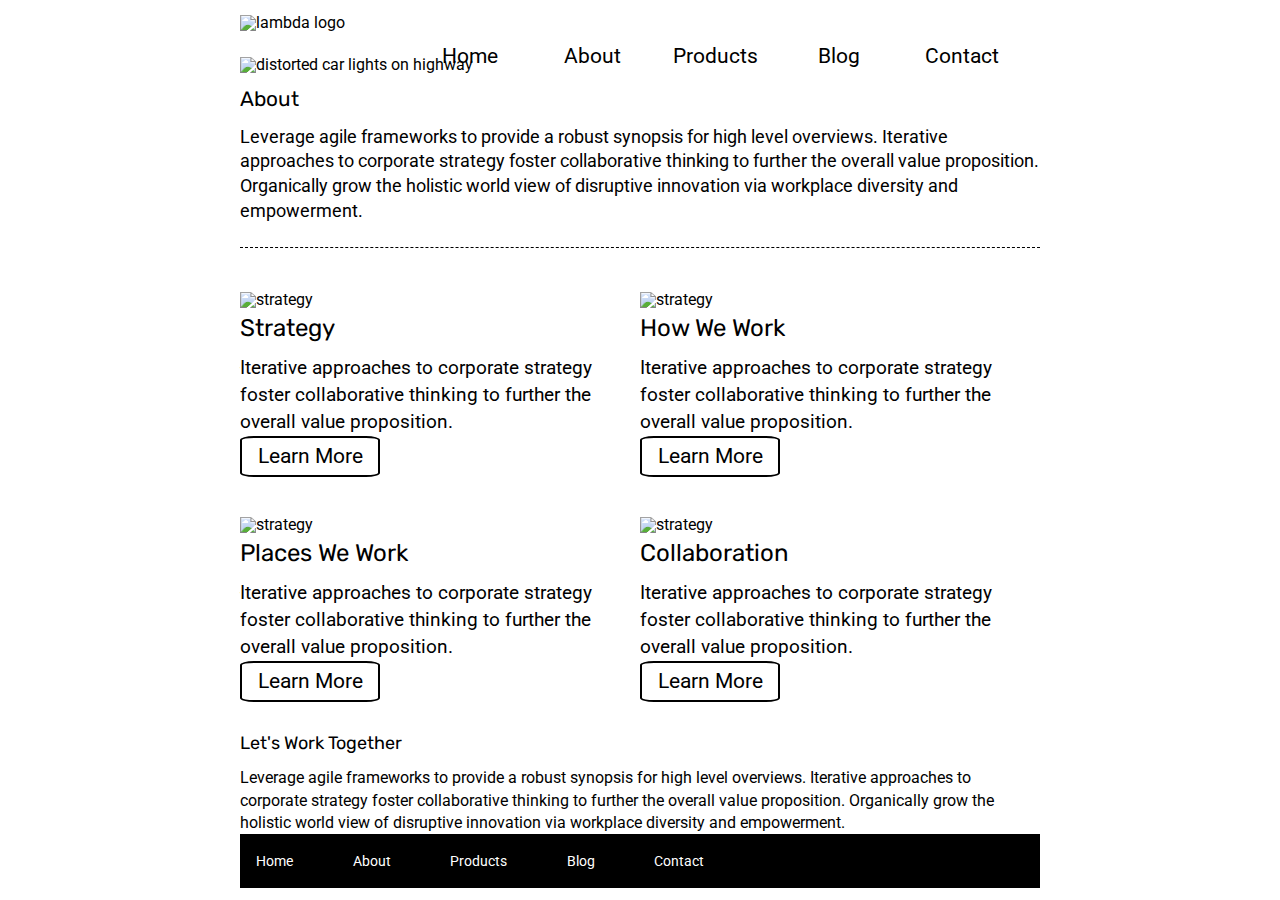
==== about.html @ 8b7726fd "finished the top and middle section of the about page" ====
<!doctype html>

<html lang="en">
<head>
  <meta charset="utf-8">

  <title>Sprint Challenge - About</title>

  <link href="https://fonts.googleapis.com/css?family=Roboto|Rubik" rel="stylesheet">
  <link rel="stylesheet" href="css/index.css">

</head>

<body>
    <div class="container about-page">

      <header>

        <div>
            <img class="logo" src="img/lambda-black.png" alt="lambda logo">
        </div>

        <nav>
            <a href="index.html">Home</a>
            <a href="about.html">About</a>
            <a href="#">Products</a>
            <a href="#">Blog</a>
            <a href="#">Contact</a>
        </nav>
     
      </header>

      <div class="jumboPhoto">
        <img class="mainPhoto" src="img/jumbo-about.png" alt="distorted car lights on highway">
      </div>

      <section class="aboutTopSection">
        <h2>About</h2>
        <p>Leverage agile frameworks to provide a robust synopsis for high level overviews. Iterative approaches to corporate strategy foster collaborative thinking to further the overall value proposition. Organically grow the holistic world view of disruptive innovation via workplace diversity and empowerment.</p>
      </section>

      <section class="aboutMiddleSection">
        <div class="middleSectionContainer">
          <img src="img/about-plan.png" alt="strategy">
          
          <div>
            <h3>Strategy</h3> 
            <p>Iterative approaches to corporate strategy foster collaborative thinking to further the overall value proposition.</p>

            <a href="">Learn More</a>
          </div>
        </div>

        <div class="middleSectionContainer">
          <img src="img/about-working.png" alt="strategy">
          <div>
    
            <h3>How We Work</h3> 

            <p>Iterative approaches to corporate strategy foster collaborative thinking to further the overall value proposition.</p>
            <a href="">Learn More</a>
          </div>
        </div>

        <div class="middleSectionContainer">
          <img src="img/about-office.png" alt="strategy">
          <div>
            <h3>Places We Work</h3> 
            <p>Iterative approaches to corporate strategy foster collaborative thinking to further the overall value proposition.</p>

            <a href="">Learn More</a>
          </div>
        </div>

        <div class="middleSectionContainer">
          <img src="img/about-meeting.png" alt="strategy">
          <div>
    
            <h3>Collaboration</h3> 
            <p>Iterative approaches to corporate strategy foster collaborative thinking to further the overall value proposition.</p>

            <a href="">Learn More</a>
          </div>
        </div>

      </section>

      <section>
        <h2>Let's Work Together</h2>
        <p>Leverage agile frameworks to provide a robust synopsis for high level overviews. Iterative approaches to corporate strategy foster collaborative thinking to further the overall value proposition. Organically grow the holistic world view of disruptive innovation via workplace diversity and empowerment.</p>
      </section>
         
      <footer>
        <nav>
          <a href="index.html">Home</a>
          <a href="about.html">About</a>
          <a href="#">Products</a>
          <a href="#">Blog</a>
          <a href="#">Contact</a>
        </nav>
      </footer>
    </div><!-- container -->        
</body>
</html>
---- css/index.css ----
/* http://meyerweb.com/eric/tools/css/reset/ 
   v2.0 | 20110126
   License: none (public domain)
*/

html, body, div, span, applet, object, iframe,
h1, h2, h3, h4, h5, h6, p, blockquote, pre,
a, abbr, acronym, address, big, cite, code,
del, dfn, em, img, ins, kbd, q, s, samp,
small, strike, strong, sub, sup, tt, var,
b, u, i, center,
dl, dt, dd, ol, ul, li,
fieldset, form, label, legend,
table, caption, tbody, tfoot, thead, tr, th, td,
article, aside, canvas, details, embed, 
figure, figcaption, footer, header, hgroup, 
menu, nav, output, ruby, section, summary,
time, mark, audio, video {
	margin: 0;
	padding: 0;
	border: 0;
	font-size: 100%;
	font: inherit;
	vertical-align: baseline;
}
/* HTML5 display-role reset for older browsers */
article, aside, details, figcaption, figure, 
footer, header, hgroup, menu, nav, section {
	display: block;
}
body {
	line-height: 1;
}
ol, ul {
	list-style: none;
}
blockquote, q {
	quotes: none;
}
blockquote:before, blockquote:after,
q:before, q:after {
	content: '';
	content: none;
}
table {
	border-collapse: collapse;
	border-spacing: 0;
}

* {
    box-sizing: border-box;
}

html, body {
    height: 100%;
    font-family: 'Roboto', sans-serif;
}


h1, h2, h3, h4, h5 {
    font-size: 18px;
    margin-bottom: 15px;
    font-family: 'Rubik', sans-serif;
}

p {
    line-height: 1.4;
}

.container {
    width: 800px;
    margin: 0 auto;
}

header{
    display: flex;
    /* border: 1px solid black; */
    height: 5vh;
    max-width: 100%;
    margin-bottom: 1.5%;
    justify-content: space-between;
}

header div{
    display: flex;
    height: 5vh;
    /* border: 1px solid blue; */
}

header .logo{
    /* border: 1px solid blue; */
    margin: auto 0 auto 0;
}

header nav{
    /* border: 1px solid red; */
    width: 77%;
    display: flex;
    margin: 0 2% 0 0;
}

header a{
    text-decoration: none;
    color: black;
    /* border: 1px solid purple; */
    padding: 2% 2% 2% 2%;
    justify-content: space-evenly;
    width: 20%;
    text-align: center;
    font-size: 1.3rem;
    margin: 5.5% auto 0 auto;
}


.jumboPhoto{
    max-width: 100%;
    margin: 1.5% 0;
}

.mainPhoto{
    width: 100%;
}

.top-content {
    display: flex;
    flex-wrap: wrap;
    justify-content: space-evenly;
    margin-bottom: 20px;
    border-bottom: 1px dashed black;
}

.top-content .text-container {
    width: 48%;
    padding: 0 1%;
    padding-bottom: 20px;  
}

.middle-content {
    margin-bottom: 20px;
    border-bottom: 1px dashed black;
}

.middle-content h2 {
    padding: 0 2%;
    margin-bottom: 0;
}

.middle-content .boxes {
    display: flex;
    flex-wrap: wrap;
    justify-content: space-evenly;
}

.middle-content .boxes .box {
    width: 12.5%;
    height: 100px;
    background: black;
    margin: 20px 2.5%;
    color: white;
    display: flex;
    align-items: center;
    justify-content: center;
}

#one{
    background-color: teal;
}

#two{
    background-color: gold;
}

#three{
    background-color: cadetblue;
}

#four{
    background-color: coral;
}

#five{
    background-color: crimson;
}

#six{
    background-color: forestgreen;
}

#seven{
    background-color: darkorchid;
}

#eight{
    background-color: hotpink;
}

#nine{
    background-color: indigo;
}

#ten{
    background-color: dodgerblue;
}

.bottom-content {
    display: flex;
    margin: 0 2% 20px;
    justify-content: space-around;
}

.bottom-content .text-container {
    padding-right: 4%;
}

.bottom-content .text-container:last-child {
    padding-right: 0;
}

footer {
    width: 100%;
    background: black;
}

footer nav {
    width: 60%;
    display: flex;
    justify-content: space-between;
    align-items: center;
    padding: 20px 2%;
    font-size: 14px;
}

footer nav a {
    color: white;
    text-decoration: none;
}

/* About Page */

/* Top Section */
.aboutTopSection{
    border-bottom: 1px dashed black;
    margin: 2% 0 4.5% 0;
    padding: 0 0 3% 0;
}

.aboutTopSection h2{
    font-size: 1.3rem;
}

.aboutTopSection p{
    font-size: 1.1rem;
}

/* Middle Section */
.aboutMiddleSection{
    display: flex;
    flex-wrap: wrap;
    max-width: 100%;
    /* border: 1px solid red; */
    margin: 0 0 0% 0;
    height: 50vh;

}

.aboutMiddleSection .middleSectionContainer{
    width: 50%;
    /* border: 1px solid blue; */
    margin: 1% 0 0% 0;
    
}

.aboutMiddleSection .middleSectionContainer div{
    /* border: 1px solid purple; */
    height: 10vh;
    display: flex;
    flex-direction: column;
    justify-content: space-around;
    margin: 2% 0 0 0;
}

.aboutMiddleSection h3{
    font-size: 1.5rem;
}

.aboutMiddleSection p{
    font-size: 1.2rem;
}

.aboutMiddleSection a{
    text-decoration: none;
    color: black;
    border: 2.5px solid black;
    border-radius: 10%; 
    padding: 2% 2%;
    font-size: 1.3rem;
    width: 35%;
    text-align: center;
}
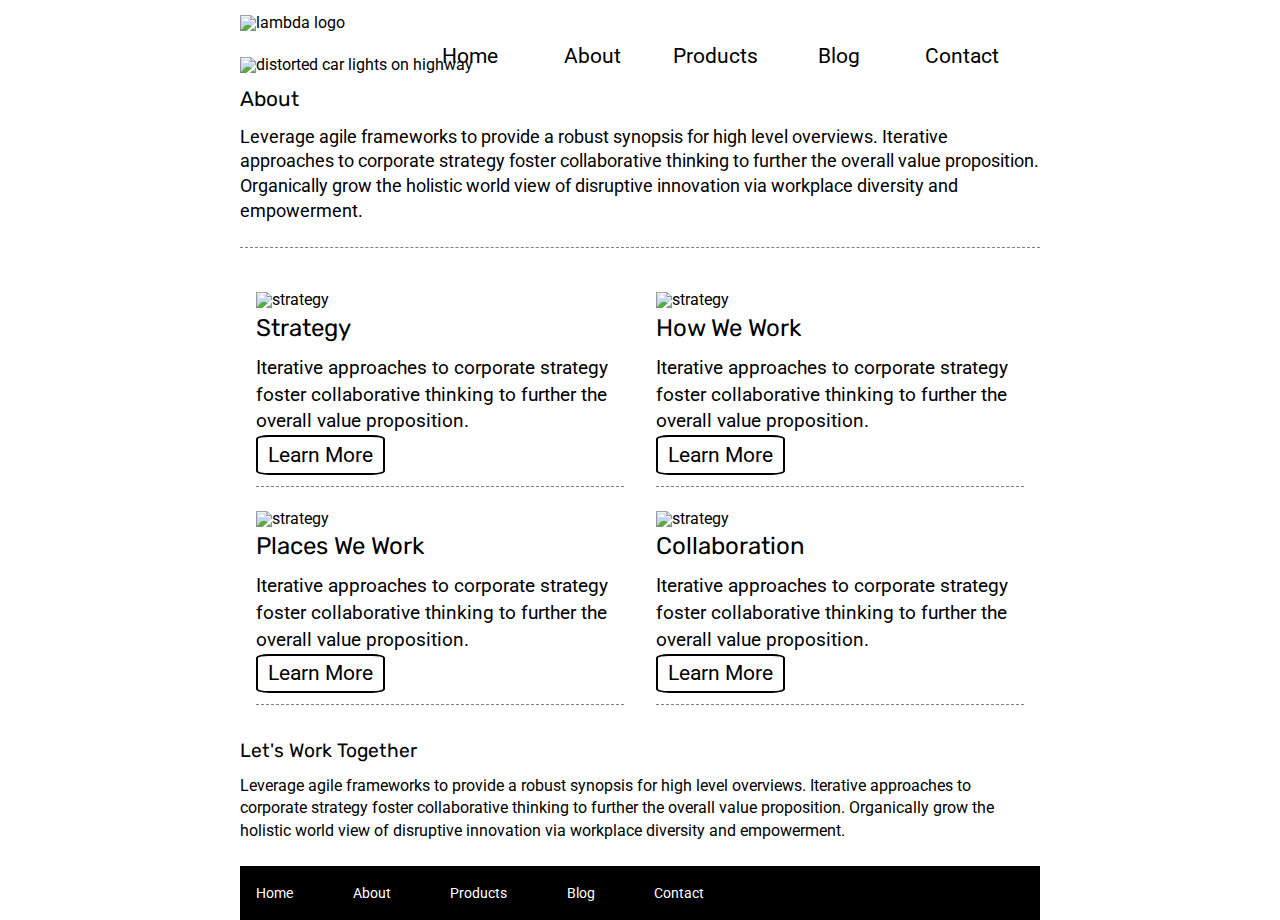
==== commit 15fdff85: "finished project" ====
--- a/about.html
+++ b/about.html
@@ -14,12 +14,13 @@
 <body>
     <div class="container about-page">
 
+      <!-- Header Section -->
       <header>
-
+        <!-- Logo -->
         <div>
             <img class="logo" src="img/lambda-black.png" alt="lambda logo">
         </div>
-
+        <!-- Navigation Bar -->
         <nav>
             <a href="index.html">Home</a>
             <a href="about.html">About</a>
@@ -27,69 +28,69 @@
             <a href="#">Blog</a>
             <a href="#">Contact</a>
         </nav>
-     
       </header>
 
+      <!-- Jumbo Photo Section -->
       <div class="jumboPhoto">
         <img class="mainPhoto" src="img/jumbo-about.png" alt="distorted car lights on highway">
       </div>
 
+      <!-- Top Section -->
       <section class="aboutTopSection">
         <h2>About</h2>
         <p>Leverage agile frameworks to provide a robust synopsis for high level overviews. Iterative approaches to corporate strategy foster collaborative thinking to further the overall value proposition. Organically grow the holistic world view of disruptive innovation via workplace diversity and empowerment.</p>
       </section>
 
+      <!-- Middle Section -->
       <section class="aboutMiddleSection">
+        <!-- Strategy Box -->
         <div class="middleSectionContainer">
           <img src="img/about-plan.png" alt="strategy">
-          
           <div>
             <h3>Strategy</h3> 
-            <p>Iterative approaches to corporate strategy foster collaborative thinking to further the overall value proposition.</p>
-
-            <a href="">Learn More</a>
-          </div>
-        </div>
-
-        <div class="middleSectionContainer">
-          <img src="img/about-working.png" alt="strategy">
-          <div>
-    
-            <h3>How We Work</h3> 
-
             <p>Iterative approaches to corporate strategy foster collaborative thinking to further the overall value proposition.</p>
             <a href="">Learn More</a>
           </div>
         </div>
 
+        <!-- How We Work Box -->
+        <div class="middleSectionContainer">
+          <img src="img/about-working.png" alt="strategy">
+          <div>
+            <h3>How We Work</h3> 
+            <p>Iterative approaches to corporate strategy foster collaborative thinking to further the overall value proposition.</p>
+            <a href="">Learn More</a>
+          </div>
+        </div>
+
+        <!-- Places We Work Box -->
         <div class="middleSectionContainer">
           <img src="img/about-office.png" alt="strategy">
           <div>
             <h3>Places We Work</h3> 
             <p>Iterative approaches to corporate strategy foster collaborative thinking to further the overall value proposition.</p>
-
             <a href="">Learn More</a>
           </div>
         </div>
 
+        <!-- Collaboration Box -->
         <div class="middleSectionContainer">
           <img src="img/about-meeting.png" alt="strategy">
           <div>
-    
             <h3>Collaboration</h3> 
             <p>Iterative approaches to corporate strategy foster collaborative thinking to further the overall value proposition.</p>
-
             <a href="">Learn More</a>
           </div>
         </div>
-
       </section>
 
-      <section>
+      <!-- Bottom Section -->
+      <section class="aboutBottomSection">
         <h2>Let's Work Together</h2>
         <p>Leverage agile frameworks to provide a robust synopsis for high level overviews. Iterative approaches to corporate strategy foster collaborative thinking to further the overall value proposition. Organically grow the holistic world view of disruptive innovation via workplace diversity and empowerment.</p>
       </section>
          
+      <!-- Footer Section -->
       <footer>
         <nav>
           <a href="index.html">Home</a>
--- a/css/index.css
+++ b/css/index.css
@@ -72,9 +72,10 @@
     margin: 0 auto;
 }
 
+/* Header Section */
+/* THESE HEADER CSS RULES APPLY TO THE HEADER IN THE ABOUT PAGE AS WELL */
 header{
     display: flex;
-    /* border: 1px solid black; */
     height: 5vh;
     max-width: 100%;
     margin-bottom: 1.5%;
@@ -84,16 +85,13 @@
 header div{
     display: flex;
     height: 5vh;
-    /* border: 1px solid blue; */
 }
 
 header .logo{
-    /* border: 1px solid blue; */
     margin: auto 0 auto 0;
 }
 
 header nav{
-    /* border: 1px solid red; */
     width: 77%;
     display: flex;
     margin: 0 2% 0 0;
@@ -102,7 +100,6 @@
 header a{
     text-decoration: none;
     color: black;
-    /* border: 1px solid purple; */
     padding: 2% 2% 2% 2%;
     justify-content: space-evenly;
     width: 20%;
@@ -112,6 +109,7 @@
 }
 
 
+/* Jumbo Photo Section */
 .jumboPhoto{
     max-width: 100%;
     margin: 1.5% 0;
@@ -121,6 +119,7 @@
     width: 100%;
 }
 
+/* Top Section */
 .top-content {
     display: flex;
     flex-wrap: wrap;
@@ -135,6 +134,7 @@
     padding-bottom: 20px;  
 }
 
+/* Middle Section (Boxes Section) */
 .middle-content {
     margin-bottom: 20px;
     border-bottom: 1px dashed black;
@@ -202,6 +202,7 @@
     background-color: dodgerblue;
 }
 
+/* Bottom Section */
 .bottom-content {
     display: flex;
     margin: 0 2% 20px;
@@ -216,6 +217,7 @@
     padding-right: 0;
 }
 
+/* Footer Section */
 footer {
     width: 100%;
     background: black;
@@ -239,7 +241,7 @@
 
 /* Top Section */
 .aboutTopSection{
-    border-bottom: 1px dashed black;
+    border-bottom: 1px dashed grey;
     margin: 2% 0 4.5% 0;
     padding: 0 0 3% 0;
 }
@@ -257,21 +259,17 @@
     display: flex;
     flex-wrap: wrap;
     max-width: 100%;
-    /* border: 1px solid red; */
     margin: 0 0 0% 0;
-    height: 50vh;
-
+    height: 48.5vh;
 }
 
 .aboutMiddleSection .middleSectionContainer{
-    width: 50%;
-    /* border: 1px solid blue; */
-    margin: 1% 0 0% 0;
-    
+    width: 46%;
+    margin: 1% auto 2% auto;
+    border-bottom: 1px dashed grey;
 }
 
 .aboutMiddleSection .middleSectionContainer div{
-    /* border: 1px solid purple; */
     height: 10vh;
     display: flex;
     flex-direction: column;
@@ -298,3 +296,15 @@
     text-align: center;
 }
 
+/* Bottom Section */
+.aboutBottomSection{
+    padding: 2.5% 0 3% 0;
+}
+
+.aboutBottomSection h2{
+    font-size: 1.2rem;
+}
+
+.aboutBottomSection p{
+    font-size: 1rem;
+}
